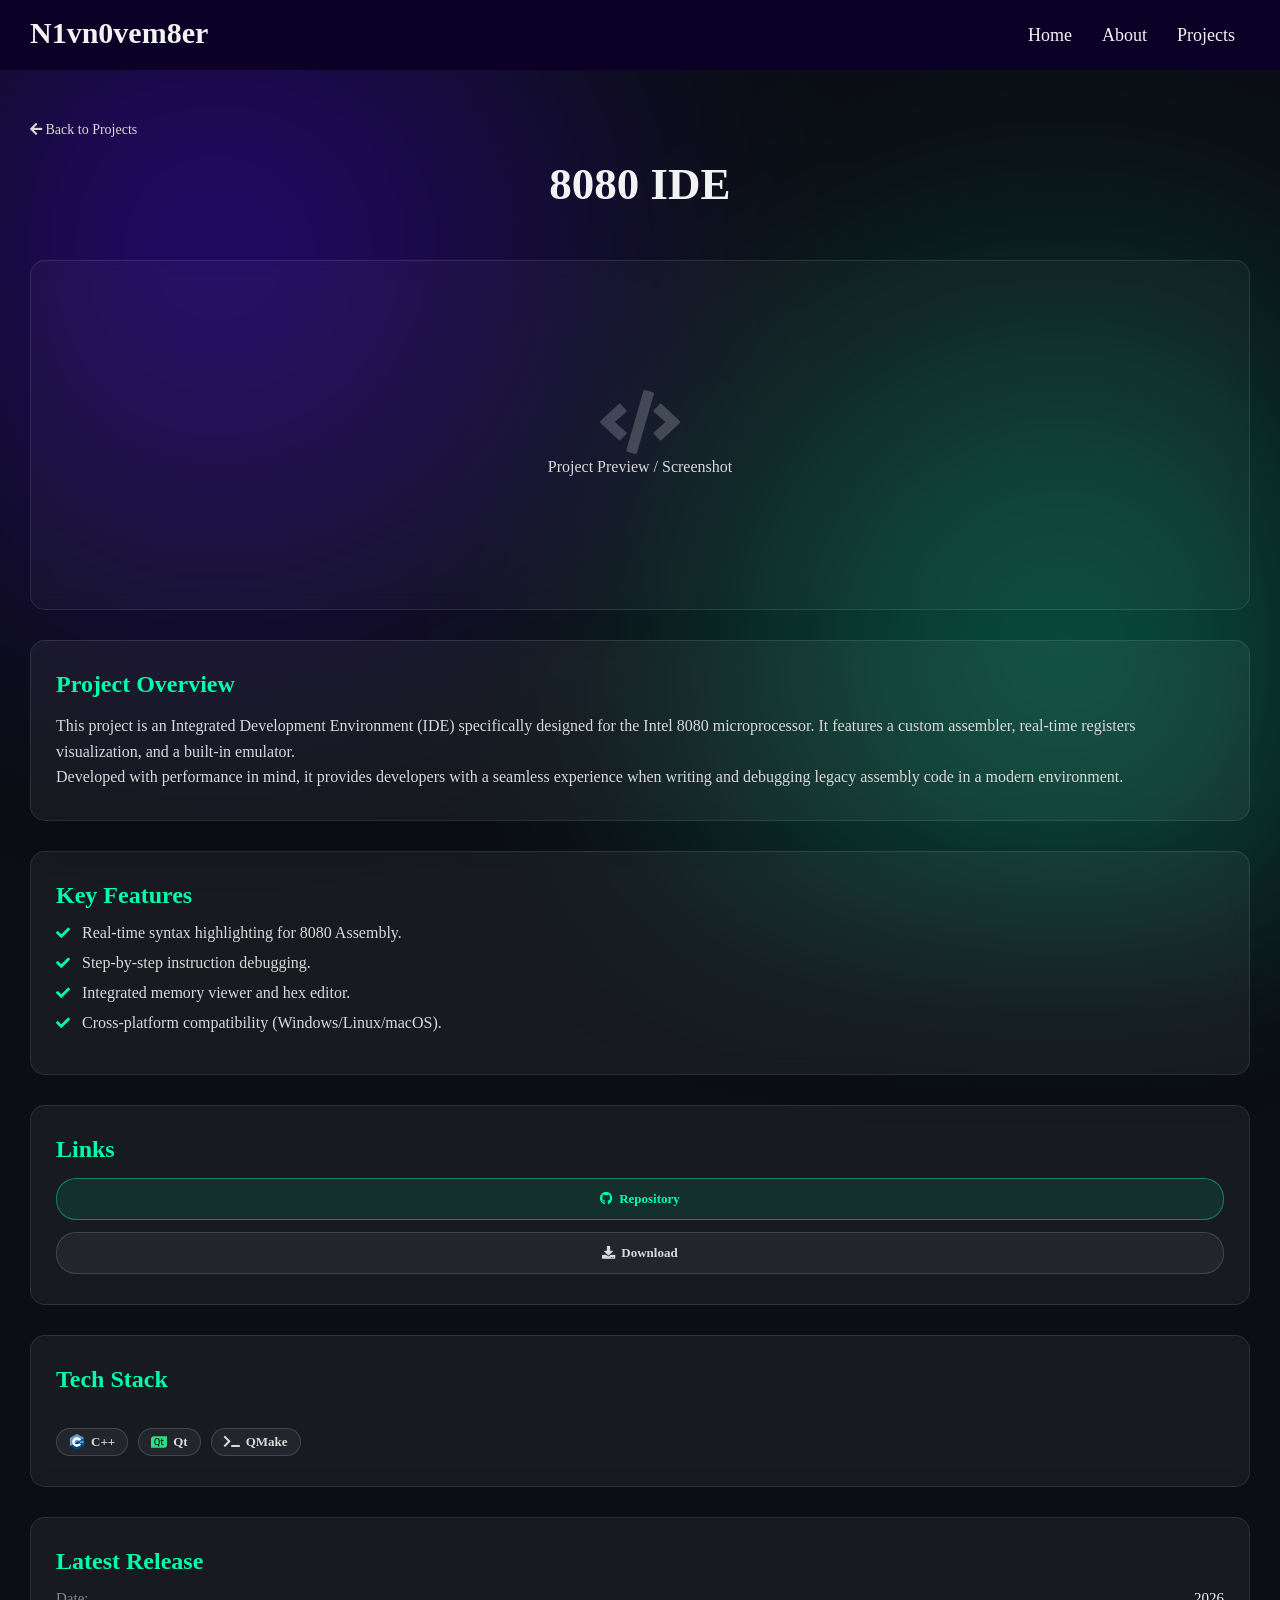
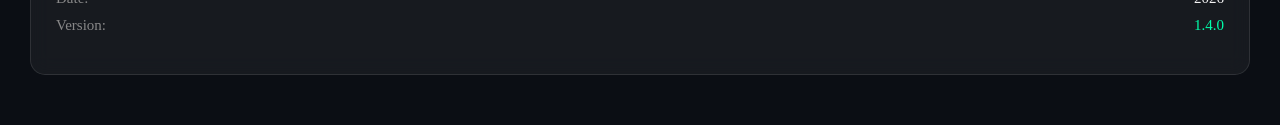
==== pages/8080ide-page.html @ b860e0db "Started adding cutetoolbox page" ====
<!DOCTYPE html>
<html lang="en_US">
<head>
    <meta charset="utf-8">
    <meta name="viewport" content="width=device-width, initial-scale=1.0">
    <link rel="stylesheet" href="https://cdnjs.cloudflare.com/ajax/libs/font-awesome/5.15.3/css/all.min.css">
    <link rel="stylesheet" href="/styles/styles.css">
    <link rel="stylesheet" href="/styles/navbar.css">
    <title>Project Details - 8080 IDE</title>
</head>
<body>
    <main-navbar></main-navbar>

    <div class="projects-container">
        <div class="back-nav">
            <a href="/index.html" class="back-link"><i class="fas fa-arrow-left"></i> Back to Projects</a>
        </div>

        <h1 class="page-title">8080 IDE</h1>

        <div class="project-detail-grid">
            <div class="project-main-content">
                <div class="project-tile project-hero-image">
                    <div class="image-placeholder">
                        <i class="fas fa-code fa-4x"></i>
                        <p>Project Preview / Screenshot</p>
                    </div>
                </div>

                <div class="project-tile detail-section">
                    <h3>Project Overview</h3>
                    <p>
                        This project is an Integrated Development Environment (IDE) specifically designed
                        for the Intel 8080 microprocessor. It features a custom assembler, real-time registers
                        visualization, and a built-in emulator.
                    </p>
                    <p>
                        Developed with performance in mind, it provides developers with a seamless experience
                        when writing and debugging legacy assembly code in a modern environment.
                    </p>
                </div>

                <div class="project-tile">
                    <h3>Key Features</h3>
                    <ul class="features-list">
                        <li><i class="fas fa-check"></i> Real-time syntax highlighting for 8080 Assembly.</li>
                        <li><i class="fas fa-check"></i> Step-by-step instruction debugging.</li>
                        <li><i class="fas fa-check"></i> Integrated memory viewer and hex editor.</li>
                        <li><i class="fas fa-check"></i> Cross-platform compatibility (Windows/Linux/macOS).</li>
                    </ul>
                </div>
            </div>
            <div class="project-tile">
                <h3>Links</h3>
                <div class="action-buttons">
                    <a href="#" class="tag action-tag primary"><i class="fab fa-github"></i> Repository</a>
                    <a href="#" class="tag action-tag"><i class="fas fa-download"></i> Download</a>
                </div>
            </div>

            <div class="project-tile">
                <h3>Tech Stack</h3>
                <div class="tech-tags">
                    <span class="tag"><img src="/resources/ISO_C++_Logo.svg" width="16px" height="16px"> C++</span>
                    <span class="tag"><img src="/resources/Qt_logo_neon_2022.svg" width="16px" height="16px"> Qt</span>
                    <span class="tag"><i class="fas fa-terminal"></i> QMake</span>
                </div>
            </div>

            <div class="project-tile">
                <h3>Latest Release</h3>
                <div class="info-item">
                    <span class="label">Date:</span>
                    <span class="value">2026</span>
                </div>
                <div class="info-item">
                    <span class="label">Version:</span>
                    <span class="value" style="color: #00ffaa;">1.4.0</span>
                </div>
            </div>
        </div>
    </div>

    <script src="/scripts/navbar.js"></script>
</body>
</html>
---- styles/styles.css ----
*{
  margin: 0;
  padding: 0;
  box-sizing: border-box;
}

body {
  margin: 0;
  padding: 0;
  min-height: 100vh;
  background-color: #0b0e14;
  overflow-x: hidden;
  position: relative;
}

body::before {
  content: "";
  position: fixed;
  top: 0; left: 0; right: 0; bottom: 0;
  z-index: -1;
  background:
    radial-gradient(circle at 20% 30%, rgba(76, 0, 255, 0.4), transparent 40%),
    radial-gradient(circle at 80% 70%, rgba(0, 255, 170, 0.3), transparent 40%);
  filter: blur(80px);
  transform: scale(1.1);
}

.projects-container {
  padding: 120px 30px 50px;
  max-width: 1300px;
  margin: 0 auto;
  text-align: center;
}

.page-title {
  color: #f2f2f2;
  font-size: 45px;
  font-weight: 600;
  margin-bottom: 50px;
}

.projects-grid {
  display: grid;
  grid-template-columns: repeat(auto-fit, minmax(300px, 1fr));
  gap: 30px;
}

.project-tile {
  background: rgba(255, 255, 255, 0.05);
  backdrop-filter: blur(10px);
  border: 1px solid rgba(255, 255, 255, 0.1);
  border-radius: 15px;
  padding: 30px 25px;
  text-decoration: none;
  color: #f2f2f2;
  text-align: left;
  transition: transform 0.3s ease, background 0.3s ease, box-shadow 0.3s ease;
  display: flex;
  flex-direction: column;
}

.project-tile:hover {
  transform: translateY(-8px);
  background: rgba(255, 255, 255, 0.1);
  box-shadow: 0 10px 25px rgba(0, 0, 0, 0.3);
}

.project-tile h3 {
  font-size: 24px;
  margin-bottom: 15px;
  color: #00ffaa;
}

.project-tile p {
  font-size: 16px;
  line-height: 1.6;
  color: #d9d9d9;
}

@media screen and (max-width: 768px) {
  .projects-grid {
    grid-template-columns: 1fr;
  }

  .page-title {
    font-size: 35px;
    margin-bottom: 30px;
  }
}

.tech-tags {
  display: flex;
  flex-wrap: wrap;
  gap: 10px;
  margin-top: auto;
  padding-top: 20px;
}

.tag {
  display: inline-flex;
  align-items: center;
  gap: 6px;
  padding: 5px 12px;
  border-radius: 20px;
  font-size: 13px;
  font-weight: 600;
  color: #d9d9d9;
  background: rgba(255, 255, 255, 0.05);
  border: 1px solid rgba(255, 255, 255, 0.15);
  transition: all 0.3s ease;
}

.project-tile:hover .tag {
  border-color: rgba(255, 255, 255, 0.3);
}

.about-wrapper {
    display: grid;
    grid-template-columns: 2fr;
    gap: 30px;
    text-align: left;
}

.about-main {
    height: 100%;
}

.about-content p {
    margin-bottom: 20px;
}

.social-links {
    margin-top: 30px;
    display: flex;
    gap: 15px;
    flex-wrap: wrap;
}

.social-links .tag {
    padding: 10px 20px;
    background: rgba(0, 255, 170, 0.1);
    border-color: rgba(0, 255, 170, 0.2);
    color: #00ffaa;
    text-decoration: none;
}

.social-links .tag:hover {
    background: rgba(0, 255, 170, 0.2);
    transform: scale(1.05);
}

@media screen and (max-width: 992px) {
    .about-wrapper {
        grid-template-columns: 1fr;
    }

    .about-sidebar {
        display: grid;
        grid-template-columns: 1fr 1fr;
        gap: 30px;
    }
    .project-detail-grid {
        grid-template-columns: 1fr;
    }

}

@media screen and (max-width: 600px) {
    .about-sidebar {
        grid-template-columns: 1fr;
    }
}

.back-nav {
    text-align: left;
    margin-bottom: 20px;
}

.back-link {
    color: #d9d9d9;
    text-decoration: none;
    font-size: 14px;
    transition: color 0.3s ease;
}

.back-link:hover {
    color: #00ffaa;
}

.project-detail-grid {
    display: grid;
    grid-template-columns: 2fr;
    gap: 30px;
    text-align: left;
}

.project-hero-image {
    height: 350px;
    display: flex;
    align-items: center;
    justify-content: center;
    background: rgba(255, 255, 255, 0.03);
    margin-bottom: 30px;
}

.image-placeholder {
    color: rgba(255, 255, 255, 0.2);
    text-align: center;
}

.detail-section {
    margin-bottom: 30px;
}

.features-list {
    list-style: none;
    padding: 0;
}

.features-list li {
    margin-bottom: 12px;
    color: #d9d9d9;
    display: flex;
    align-items: center;
    gap: 12px;
}

.features-list i {
    color: #00ffaa;
    font-size: 14px;
}

.action-buttons {
    display: flex;
    flex-direction: column;
    gap: 12px;
}

.action-tag {
    justify-content: center;
    padding: 12px !important;
    text-decoration: none;
    width: 100%;
}

.action-tag.primary {
    background: rgba(0, 255, 170, 0.1);
    border-color: rgba(0, 255, 170, 0.4);
    color: #00ffaa;
}

.action-tag.primary:hover {
    background: rgba(0, 255, 170, 0.2);
    box-shadow: 0 0 15px rgba(0, 255, 170, 0.2);
}

.info-item {
    display: flex;
    justify-content: space-between;
    margin-bottom: 10px;
    font-size: 15px;
}

.info-item .label {
    color: #888;
}

.info-item .value {
    color: #f2f2f2;
    font-weight: 500;
}
---- styles/navbar.css ----
nav{
  position: fixed;
  z-index: 99;
  width: 100%;

  background: #0b0026;
}
nav .wrapper{
  position: relative;
  max-width: 1300px;
  padding: 0px 30px;
  height: 70px;
  line-height: 70px;
  margin: auto;
  display: flex;
  align-items: center;
  justify-content: space-between;
}
.wrapper .logo a{
  color: #f2f2f2;
  font-size: 30px;
  font-weight: 600;
  text-decoration: none;
}
.wrapper .nav-links{
  display: inline-flex;
}
.nav-links li{
  list-style: none;
}
.nav-links li a{
  color: #f2f2f2;
  text-decoration: none;
  font-size: 18px;
  font-weight: 500;
  padding: 9px 15px;
  border-radius: 5px;
  transition: all 0.3s ease;
}
.nav-links li a:hover{
  background: #002c62;
}
.nav-links .mobile-item{
  display: none;
}
.nav-links .drop-menu{
  position: absolute;
  background: #0b0026;
  width: 180px;
  line-height: 45px;
  top: 85px;
  opacity: 0;
  visibility: hidden;
  box-shadow: 0 6px 10px rgba(0,0,0,0.15);
}
.nav-links li:hover .drop-menu,
.nav-links li:hover .mega-box{
  transition: all 0.3s ease;
  top: 70px;
  opacity: 1;
  visibility: visible;
}
.drop-menu li a{
  width: 100%;
  display: block;
  padding: 0 0 0 15px;
  font-weight: 400;
  border-radius: 0px;
}
.mega-box{
  position: absolute;
  left: 0;
  width: 100%;
  padding: 0 30px;
  top: 85px;
  opacity: 0;
  visibility: hidden;
}
.mega-box .content{
  background: #0b0026;
  padding: 25px 20px;
  display: flex;
  width: 100%;
  justify-content: space-between;
  box-shadow: 0 6px 10px rgba(0,0,0,0.15);
}
.mega-box .content .row{
  width: calc(33.3% - 40px);
  line-height: 45px;
}
.content .row img{
  width: 100%;
  height: 100%;
  object-fit: cover;
}
.content .row header{
  color: #f2f2f2;
  font-size: 20px;
  font-weight: 500;
}
.content .row .mega-links{
  margin-left: -15px;
  margin-right: -20px;
  border-left: 1px solid rgba(255,255,255,0.09);
}
.row .mega-links li{
  padding: 0 20px;
}
.row .mega-links li a{
  padding: 0px;
  padding: 0 20px;
  color: #d9d9d9;
  font-size: 17px;
  display: block;
}
.row .mega-links li a:hover{
  color: #f2f2f2;
}
.wrapper .btn{
  color: #fff;
  font-size: 20px;
  cursor: pointer;
  display: none;
}
.wrapper .btn.close-btn{
  position: absolute;
  right: 30px;
  top: 10px;
}

@media screen and (max-width: 970px) {
  .wrapper .btn{
    display: block;
  }
  .wrapper .nav-links{
    position: fixed;
    height: 100vh;
    width: 100%;
    max-width: 350px;
    top: 0;
    left: -100%;
    background: #0b0026;
    display: block;
    padding: 50px 10px;
    line-height: 50px;
    overflow-y: auto;
    box-shadow: 0px 15px 15px rgba(0,0,0,0.18);
    transition: all 0.3s ease;
  }
  /* custom scroll bar */
  ::-webkit-scrollbar {
    width: 10px;
  }
  ::-webkit-scrollbar-track {
    background: #242526;
  }
  ::-webkit-scrollbar-thumb {
    background: #3A3B3C;
  }
  #menu-btn:checked ~ .nav-links{
    left: 0%;
  }
  #menu-btn:checked ~ .btn.menu-btn{
    display: none;
  }
  #close-btn:checked ~ .btn.menu-btn{
    display: block;
  }
  .nav-links li{
    margin: 15px 10px;
  }
  .nav-links li a{
    padding: 0 20px;
    display: block;
    font-size: 20px;
  }
  .nav-links .drop-menu{
    position: static;
    opacity: 1;
    top: 65px;
    visibility: visible;
    padding-left: 20px;
    width: 100%;
    max-height: 0px;
    overflow: hidden;
    box-shadow: none;
    transition: all 0.3s ease;
  }
  #showDrop:checked ~ .drop-menu,
  #showMega:checked ~ .mega-box{
    max-height: 100%;
  }
  .nav-links .desktop-item{
    display: none;
  }
  .nav-links .mobile-item{
    display: block;
    color: #f2f2f2;
    font-size: 20px;
    font-weight: 500;
    padding-left: 20px;
    cursor: pointer;
    border-radius: 5px;
    transition: all 0.3s ease;
  }
  .nav-links .mobile-item:hover{
    background: #002c62;
  }
  .drop-menu li{
    margin: 0;
  }
  .drop-menu li a{
    border-radius: 5px;
    font-size: 18px;
  }
  .mega-box{
    position: static;
    top: 65px;
    opacity: 1;
    visibility: visible;
    padding: 0 20px;
    max-height: 0px;
    overflow: hidden;
    transition: all 0.3s ease;
  }
  .mega-box .content{
    box-shadow: none;
    flex-direction: column;
    padding: 20px 20px 0 20px;
  }
  .mega-box .content .row{
    width: 100%;
    margin-bottom: 15px;
    border-top: 1px solid rgba(255,255,255,0.08);
  }
  .mega-box .content .row:nth-child(1),
  .mega-box .content .row:nth-child(2){
    border-top: 0px;
  }
  .content .row .mega-links{
    border-left: 0px;
    padding-left: 15px;
  }
  .row .mega-links li{
    margin: 0;
  }
  .content .row header{
    font-size: 19px;
  }
}
nav input{
  display: none;
}
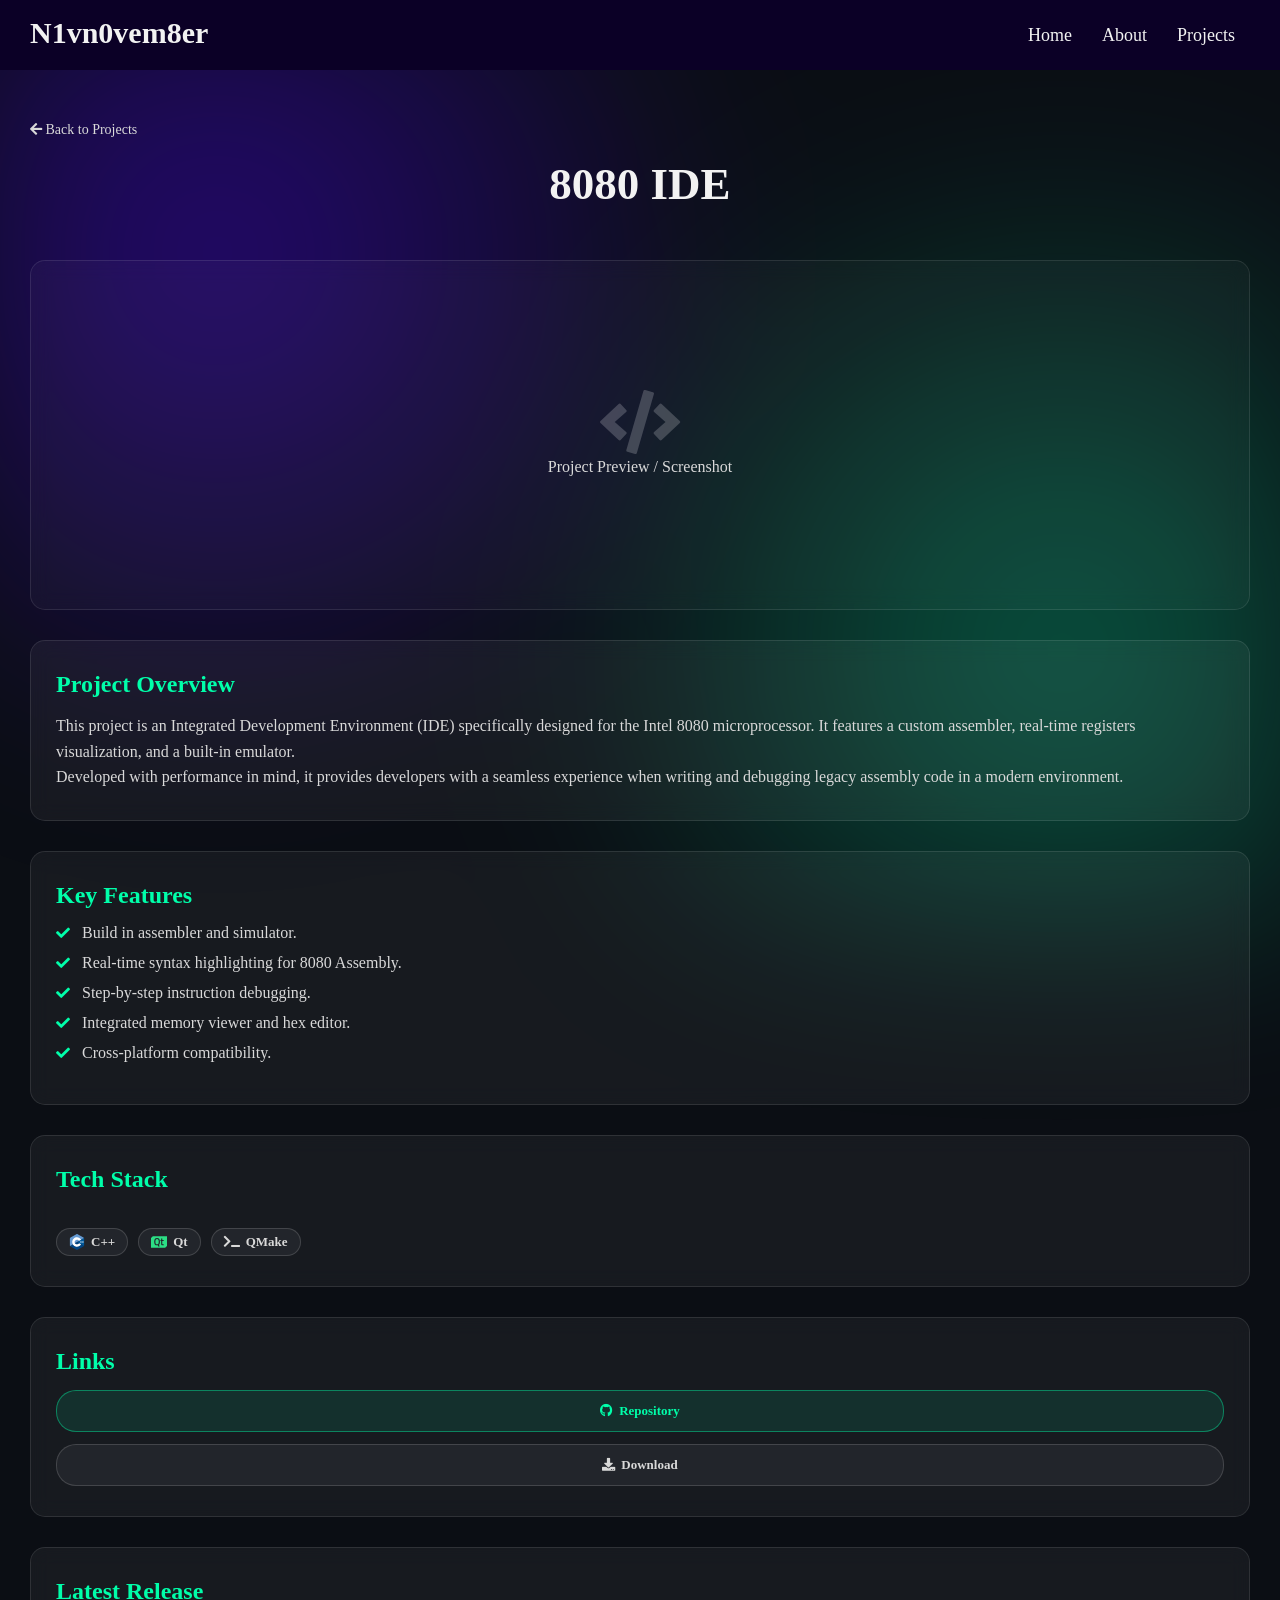
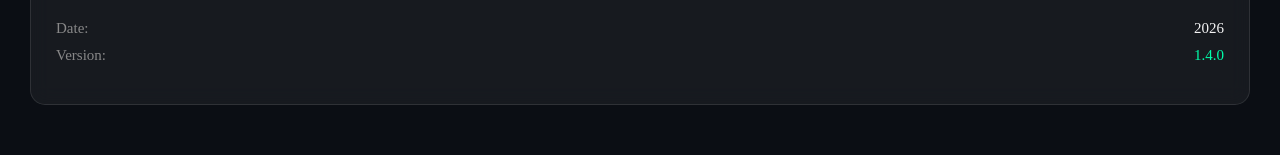
==== commit f584ad90: "Added page for pinecone snake" ====
--- a/pages/8080ide-page.html
+++ b/pages/8080ide-page.html
@@ -43,18 +43,12 @@
                 <div class="project-tile">
                     <h3>Key Features</h3>
                     <ul class="features-list">
+                        <li><i class="fas fa-check"></i> Build in assembler and simulator.</li>
                         <li><i class="fas fa-check"></i> Real-time syntax highlighting for 8080 Assembly.</li>
                         <li><i class="fas fa-check"></i> Step-by-step instruction debugging.</li>
                         <li><i class="fas fa-check"></i> Integrated memory viewer and hex editor.</li>
-                        <li><i class="fas fa-check"></i> Cross-platform compatibility (Windows/Linux/macOS).</li>
+                        <li><i class="fas fa-check"></i> Cross-platform compatibility.</li>
                     </ul>
-                </div>
-            </div>
-            <div class="project-tile">
-                <h3>Links</h3>
-                <div class="action-buttons">
-                    <a href="#" class="tag action-tag primary"><i class="fab fa-github"></i> Repository</a>
-                    <a href="#" class="tag action-tag"><i class="fas fa-download"></i> Download</a>
                 </div>
             </div>
 
@@ -64,6 +58,14 @@
                     <span class="tag"><img src="/resources/ISO_C++_Logo.svg" width="16px" height="16px"> C++</span>
                     <span class="tag"><img src="/resources/Qt_logo_neon_2022.svg" width="16px" height="16px"> Qt</span>
                     <span class="tag"><i class="fas fa-terminal"></i> QMake</span>
+                </div>
+            </div>
+
+            <div class="project-tile">
+                <h3>Links</h3>
+                <div class="action-buttons">
+                    <a href="#" class="tag action-tag primary"><i class="fab fa-github"></i> Repository</a>
+                    <a href="#" class="tag action-tag"><i class="fas fa-download"></i> Download</a>
                 </div>
             </div>
 
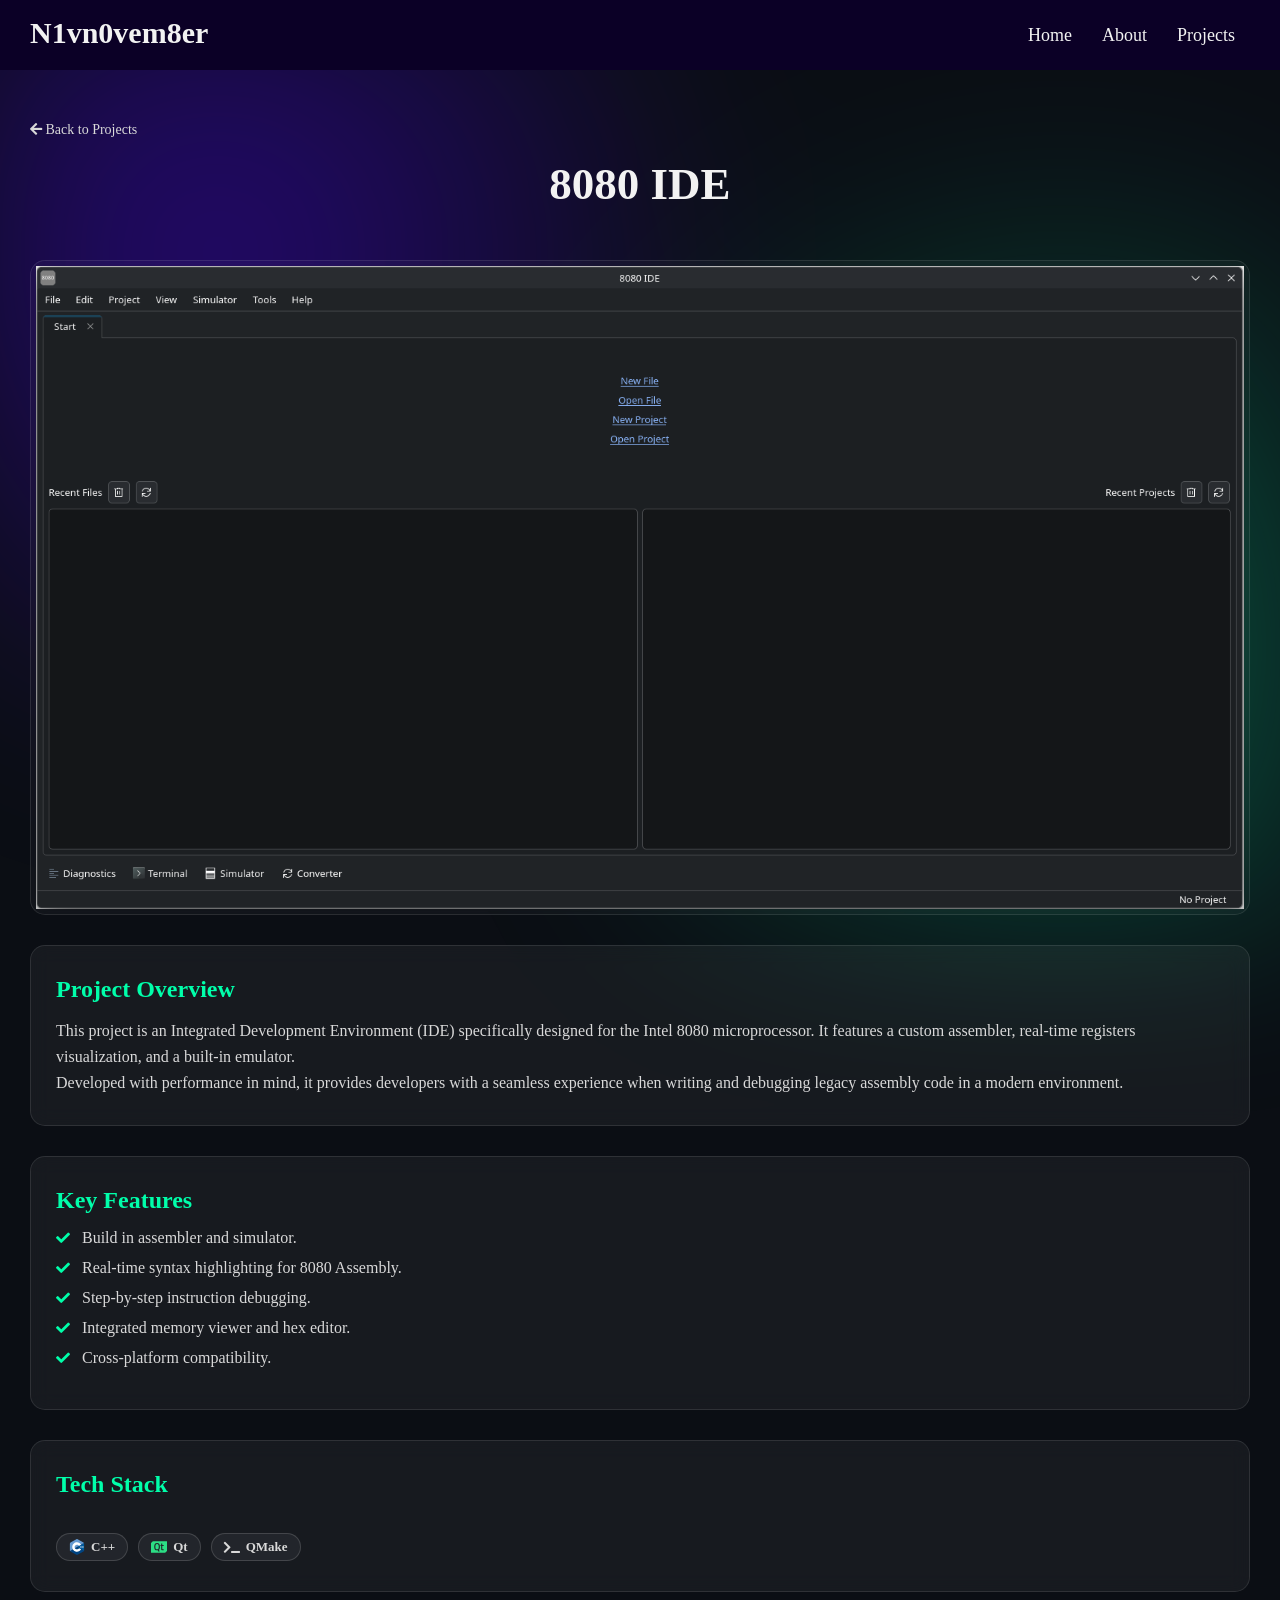
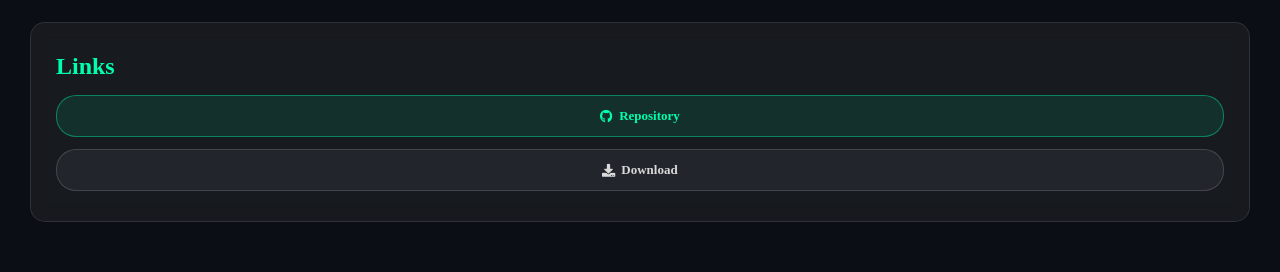
==== commit efff4dd0: "Added image for 8080ide" ====
--- a/pages/8080ide-page.html
+++ b/pages/8080ide-page.html
@@ -21,10 +21,7 @@
         <div class="project-detail-grid">
             <div class="project-main-content">
                 <div class="project-tile project-hero-image">
-                    <div class="image-placeholder">
-                        <i class="fas fa-code fa-4x"></i>
-                        <p>Project Preview / Screenshot</p>
-                    </div>
+                    <img src="/resources/8080ide.png"/>
                 </div>
 
                 <div class="project-tile detail-section">
@@ -68,18 +65,6 @@
                     <a href="#" class="tag action-tag"><i class="fas fa-download"></i> Download</a>
                 </div>
             </div>
-
-            <div class="project-tile">
-                <h3>Latest Release</h3>
-                <div class="info-item">
-                    <span class="label">Date:</span>
-                    <span class="value">2026</span>
-                </div>
-                <div class="info-item">
-                    <span class="label">Version:</span>
-                    <span class="value" style="color: #00ffaa;">1.4.0</span>
-                </div>
-            </div>
         </div>
     </div>
 
--- a/styles/styles.css
+++ b/styles/styles.css
@@ -195,12 +195,20 @@
 }
 
 .project-hero-image {
-    height: 350px;
     display: flex;
     align-items: center;
     justify-content: center;
     background: rgba(255, 255, 255, 0.03);
     margin-bottom: 30px;
+    overflow: hidden;
+    padding: 5px;
+}
+
+.project-hero-image img {
+    width: 100%;
+    height: 100%;
+    object-fit: cover;
+    object-position: center;
 }
 
 .image-placeholder {
